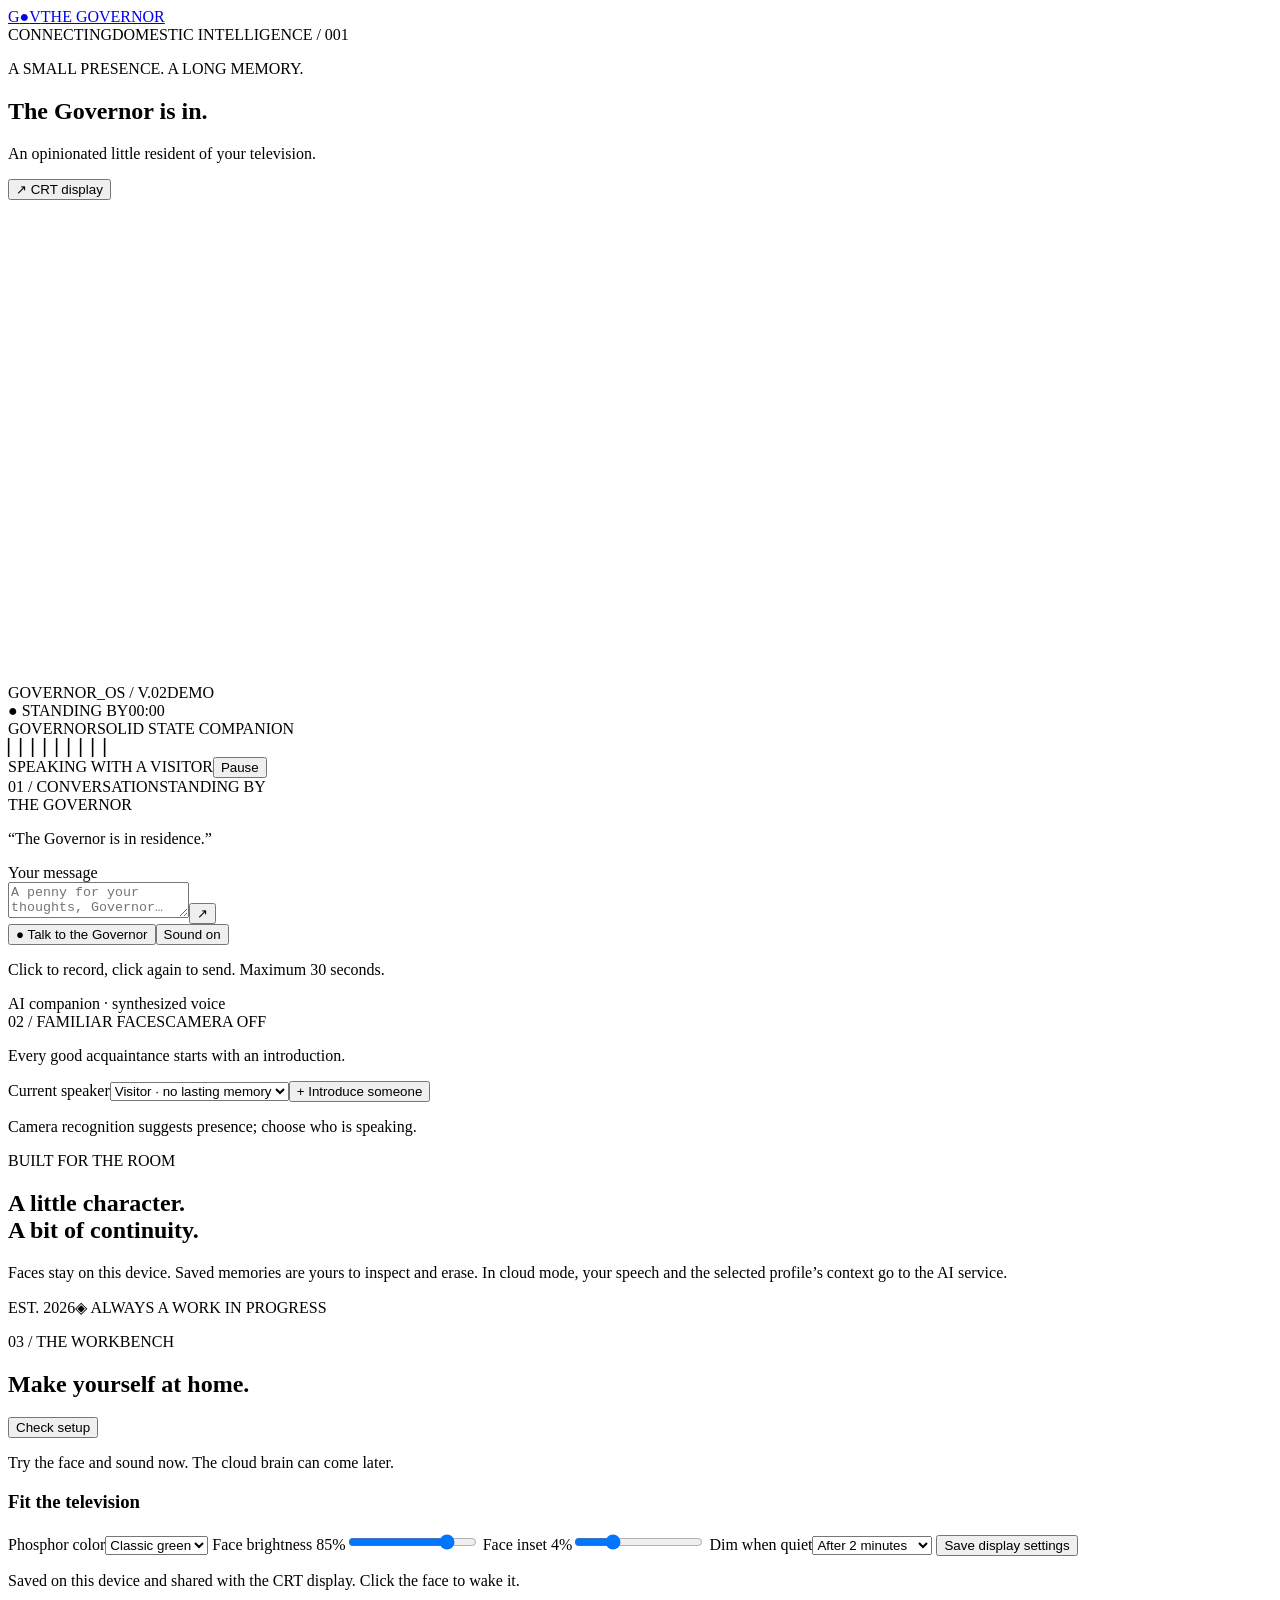
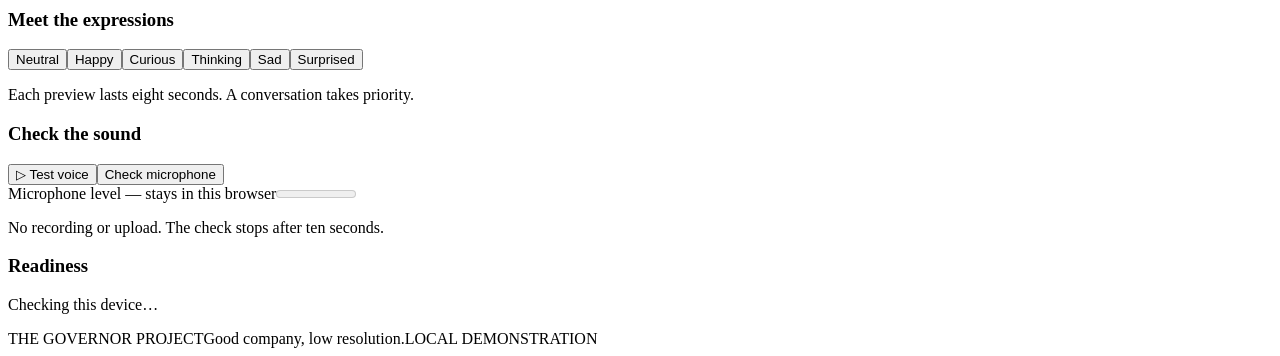
==== governor/static/index.html @ f69aa440 "Build Governor CRT companion with offline workbench and Pi setup" ====
<!doctype html>
<html lang="en">
<head><meta charset="utf-8"><meta name="viewport" content="width=device-width,initial-scale=1"><title>The Governor • Room companion</title><link rel="stylesheet" href="/static/style.css"></head>
<body>
<header><a class="wordmark" href="/">G<span class="logo-dot">●</span>V<span class="wordmark-sub">THE GOVERNOR</span></a><div class="header-right"><span id="connection" class="connection">CONNECTING</span><span class="edition">DOMESTIC INTELLIGENCE / 001</span></div></header>
<main>
<section class="intro"><div><p class="eyebrow">A SMALL PRESENCE. A LONG MEMORY.</p><h1>The Governor is in.</h1><p class="lede">An opinionated little resident of your television.</p></div><button id="fullscreen" class="quiet">↗ CRT display</button></section>
<div class="workspace">
<section class="television" aria-label="Governor animated face">
<div class="bezel"><div class="screen"><canvas tabindex="0" role="button" title="Wake the Governor display" id="face" width="640" height="480" aria-label="Animated robot face. Activate to wake display."></canvas><div class="screen-top"><span>GOVERNOR_OS <span class="dim">/ V.02</span></span><span id="mode">DEMO</span></div><div id="kiosk-caption" class="kiosk-caption" aria-live="polite"></div><div class="screen-bottom"><span id="face-state">● STANDING BY</span><span id="clock">00:00</span></div></div><div class="tv-bottom"><span class="tv-brand">GOVERNOR</span><span class="power-light"></span><span class="tv-mark">SOLID STATE COMPANION</span><div class="vents">▏▏▏▏▏▏▏▏▏</div></div></div>
<div class="under-tv"><span id="speaker-label">SPEAKING WITH A VISITOR</span><button id="pause" class="text-button">Pause</button></div>
</section>
<aside class="console"><div class="panel-heading"><span class="eyebrow">01 / CONVERSATION</span><span id="activity" class="pill">STANDING BY</span></div><div class="conversation"><span class="speaker-title">THE GOVERNOR</span><p id="caption" aria-live="polite">“The Governor is in residence.”</p><p id="transcript" class="transcript"></p></div><form id="talk-form"><label for="message">Your message</label><div class="message-box"><textarea id="message" maxlength="2000" rows="2" placeholder="A penny for your thoughts, Governor…" required></textarea><button id="send" aria-label="Send message" type="submit">↗</button></div></form><div class="voice-controls"><button id="record" class="primary">● Talk to the Governor</button><button id="sound" class="quiet" aria-pressed="true">Sound on</button></div><p id="voice-note" class="hint">Click to record, click again to send. Maximum 30 seconds.</p><div id="notice" role="status"></div><div class="console-footer"><span class="tiny-dot"></span><span>AI companion · synthesized voice</span></div></aside>
</div>
<section class="lower-grid">
<div class="memory-panel"><div class="panel-heading"><span class="eyebrow">02 / FAMILIAR FACES</span><span id="camera-status" class="subtle">CAMERA OFF</span></div><p class="section-copy">Every good acquaintance starts with an introduction.</p><div class="profile-row"><label class="sr-only" for="person">Current speaker</label><select id="person"><option value="">Visitor · no lasting memory</option></select><button id="new-person" class="quiet">+ Introduce someone</button></div><p id="presence" class="hint">Camera recognition suggests presence; choose who is speaking.</p><div id="profile-details" hidden><div class="profile-info"><span id="familiarity"></span><div><button id="enroll" class="text-button">Enroll face</button><button id="forget-face" class="text-button">Remove face</button><button id="delete-person" class="text-button danger">Forget person</button></div></div><div id="memories"></div><form id="memory-form" class="memory-form"><input id="memory-input" maxlength="500" placeholder="Something you’d like me to remember…" required aria-label="New memory"><button class="quiet" type="submit">Remember</button></form><p class="hint">You can also say “remember that…” during a conversation.</p></div></div>
<div class="about-panel"><span class="eyebrow">BUILT FOR THE ROOM</span><h2>A little character.<br>A bit of continuity.</h2><p>Faces stay on this device. Saved memories are yours to inspect and erase. In cloud mode, your speech and the selected profile’s context go to the AI service.</p><div class="about-bottom"><span>EST. 2026</span><span>◈ ALWAYS A WORK IN PROGRESS</span></div></div>
</section>
<section class="workbench" aria-label="Hardware workbench">
<div class="panel-heading"><div><p class="eyebrow">03 / THE WORKBENCH</p><h2>Make yourself at home.</h2></div><button id="refresh-setup" class="quiet">Check setup</button></div>
<p class="section-copy">Try the face and sound now. The cloud brain can come later.</p>
<div class="bench-grid">
<div><h3>Fit the television</h3><form id="display-form">
<label for="palette">Phosphor color</label><select id="palette"><option value="green">Classic green</option><option value="amber">Warm amber</option><option value="ice">Ice blue</option></select>
<label for="brightness">Face brightness <output id="brightness-value">85%</output></label><input id="brightness" type="range" min="20" max="100" value="85">
<label for="inset">Face inset <output id="inset-value">4%</output></label><input id="inset" type="range" min="0" max="15" value="4">
<label for="idle-time">Dim when quiet</label><select id="idle-time"><option value="60">After 1 minute</option><option value="120" selected>After 2 minutes</option><option value="300">After 5 minutes</option><option value="600">After 10 minutes</option></select>
<button class="quiet" type="submit">Save display settings</button></form><p class="hint">Saved on this device and shared with the CRT display. Click the face to wake it.</p></div>
<div><h3>Meet the expressions</h3><div id="expressions" class="expression-grid"><button data-emotion="neutral">Neutral</button><button data-emotion="happy">Happy</button><button data-emotion="curious">Curious</button><button data-emotion="thinking">Thinking</button><button data-emotion="sad">Sad</button><button data-emotion="surprised">Surprised</button></div><p class="hint">Each preview lasts eight seconds. A conversation takes priority.</p><h3>Check the sound</h3><div class="bench-audio"><button id="test-voice" class="quiet">▷ Test voice</button><button id="test-mic" class="quiet">Check microphone</button></div><label for="mic-level" class="hint">Microphone level — stays in this browser</label><meter id="mic-level" min="0" max="1" value="0" aria-label="Microphone level"></meter><p id="mic-note" class="hint">No recording or upload. The check stops after ten seconds.</p></div>
<div><h3>Readiness</h3><div id="setup-checks" aria-live="polite">Checking this device…</div></div>
</div><p id="bench-notice" role="status"></p>
</section>
<footer><span>THE GOVERNOR PROJECT</span><span>Good company, low resolution.</span><span id="provider-footer">LOCAL DEMONSTRATION</span></footer>
</main>
<dialog id="intro-dialog"><form id="intro-form"><span class="eyebrow">A NEW ACQUAINTANCE</span><h2>How shall I address you?</h2><input id="name" maxlength="60" placeholder="Your name" required autocomplete="off"><label class="consent"><input id="consent" type="checkbox" required> I agree to a local profile, saved facts, and a conversation count. In cloud mode my profile context is sent with my messages.</label><p class="hint">Face enrollment is a separate choice. Conversation transcripts are held only for the current session.</p><div class="dialog-buttons"><button id="cancel-intro" class="quiet" type="button">Cancel</button><button class="primary" type="submit">Make introductions</button></div></form></dialog>
<script src="/static/face.js"></script><script src="/static/app.js"></script><script src="/static/workbench.js"></script>
</body></html>
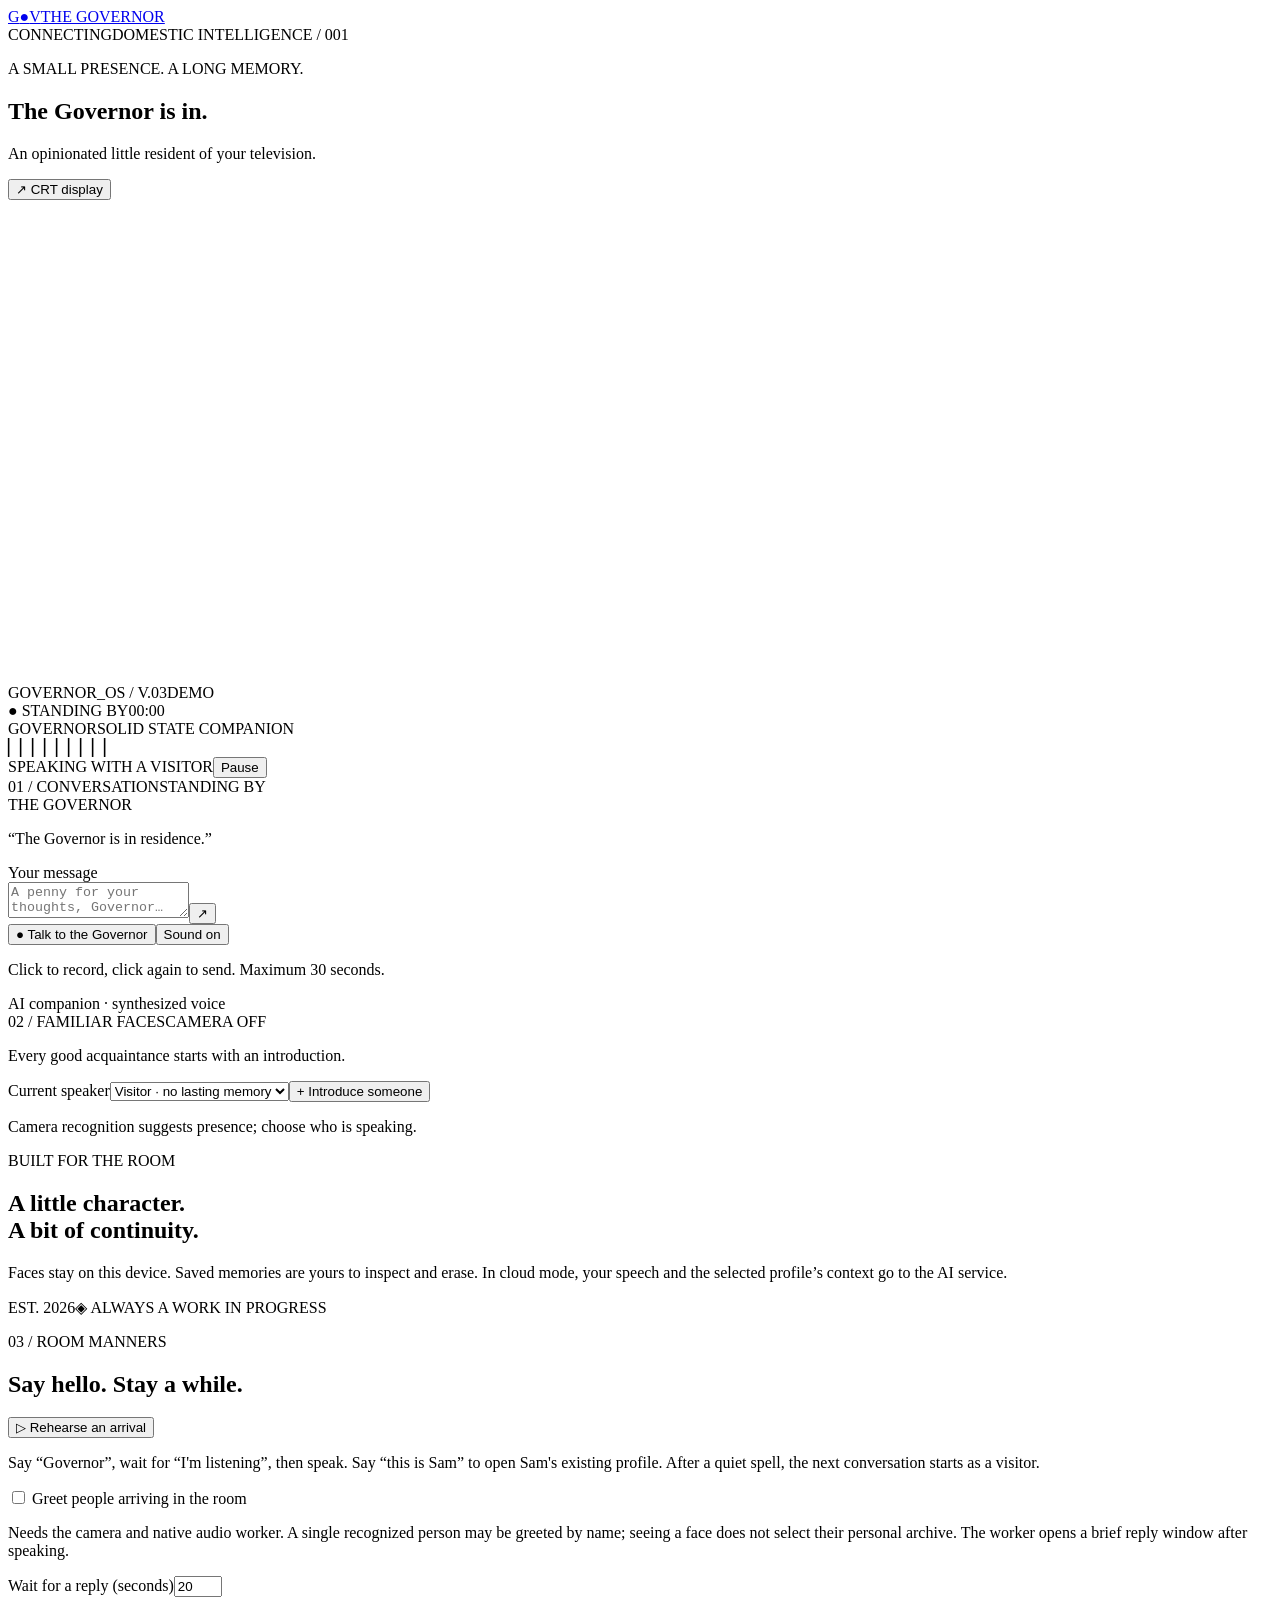
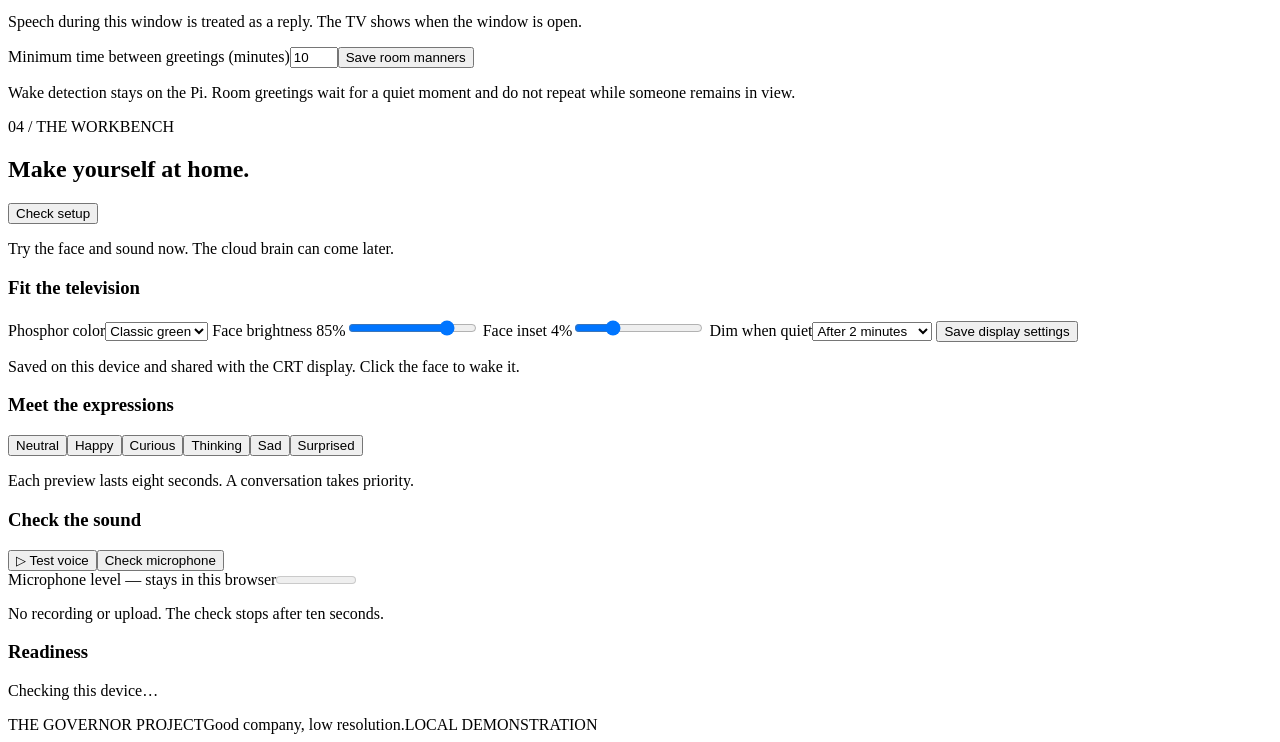
==== commit affa950f: "Add personal memory, local wake phrase, and camera greetings" ====
--- a/governor/static/index.html
+++ b/governor/static/index.html
@@ -7,17 +7,23 @@
 <section class="intro"><div><p class="eyebrow">A SMALL PRESENCE. A LONG MEMORY.</p><h1>The Governor is in.</h1><p class="lede">An opinionated little resident of your television.</p></div><button id="fullscreen" class="quiet">↗ CRT display</button></section>
 <div class="workspace">
 <section class="television" aria-label="Governor animated face">
-<div class="bezel"><div class="screen"><canvas tabindex="0" role="button" title="Wake the Governor display" id="face" width="640" height="480" aria-label="Animated robot face. Activate to wake display."></canvas><div class="screen-top"><span>GOVERNOR_OS <span class="dim">/ V.02</span></span><span id="mode">DEMO</span></div><div id="kiosk-caption" class="kiosk-caption" aria-live="polite"></div><div class="screen-bottom"><span id="face-state">● STANDING BY</span><span id="clock">00:00</span></div></div><div class="tv-bottom"><span class="tv-brand">GOVERNOR</span><span class="power-light"></span><span class="tv-mark">SOLID STATE COMPANION</span><div class="vents">▏▏▏▏▏▏▏▏▏</div></div></div>
+<div class="bezel"><div class="screen"><canvas tabindex="0" role="button" title="Wake the Governor display" id="face" width="640" height="480" aria-label="Animated robot face. Activate to wake display."></canvas><div class="screen-top"><span>GOVERNOR_OS <span class="dim">/ V.03</span></span><span id="mode">DEMO</span></div><div id="kiosk-caption" class="kiosk-caption" aria-live="polite"></div><div class="screen-bottom"><span id="face-state">● STANDING BY</span><span id="clock">00:00</span></div></div><div class="tv-bottom"><span class="tv-brand">GOVERNOR</span><span class="power-light"></span><span class="tv-mark">SOLID STATE COMPANION</span><div class="vents">▏▏▏▏▏▏▏▏▏</div></div></div>
 <div class="under-tv"><span id="speaker-label">SPEAKING WITH A VISITOR</span><button id="pause" class="text-button">Pause</button></div>
 </section>
 <aside class="console"><div class="panel-heading"><span class="eyebrow">01 / CONVERSATION</span><span id="activity" class="pill">STANDING BY</span></div><div class="conversation"><span class="speaker-title">THE GOVERNOR</span><p id="caption" aria-live="polite">“The Governor is in residence.”</p><p id="transcript" class="transcript"></p></div><form id="talk-form"><label for="message">Your message</label><div class="message-box"><textarea id="message" maxlength="2000" rows="2" placeholder="A penny for your thoughts, Governor…" required></textarea><button id="send" aria-label="Send message" type="submit">↗</button></div></form><div class="voice-controls"><button id="record" class="primary">● Talk to the Governor</button><button id="sound" class="quiet" aria-pressed="true">Sound on</button></div><p id="voice-note" class="hint">Click to record, click again to send. Maximum 30 seconds.</p><div id="notice" role="status"></div><div class="console-footer"><span class="tiny-dot"></span><span>AI companion · synthesized voice</span></div></aside>
 </div>
 <section class="lower-grid">
-<div class="memory-panel"><div class="panel-heading"><span class="eyebrow">02 / FAMILIAR FACES</span><span id="camera-status" class="subtle">CAMERA OFF</span></div><p class="section-copy">Every good acquaintance starts with an introduction.</p><div class="profile-row"><label class="sr-only" for="person">Current speaker</label><select id="person"><option value="">Visitor · no lasting memory</option></select><button id="new-person" class="quiet">+ Introduce someone</button></div><p id="presence" class="hint">Camera recognition suggests presence; choose who is speaking.</p><div id="profile-details" hidden><div class="profile-info"><span id="familiarity"></span><div><button id="enroll" class="text-button">Enroll face</button><button id="forget-face" class="text-button">Remove face</button><button id="delete-person" class="text-button danger">Forget person</button></div></div><div id="memories"></div><form id="memory-form" class="memory-form"><input id="memory-input" maxlength="500" placeholder="Something you’d like me to remember…" required aria-label="New memory"><button class="quiet" type="submit">Remember</button></form><p class="hint">You can also say “remember that…” during a conversation.</p></div></div>
+<div class="memory-panel"><div class="panel-heading"><span class="eyebrow">02 / FAMILIAR FACES</span><span id="camera-status" class="subtle">CAMERA OFF</span></div><p class="section-copy">Every good acquaintance starts with an introduction.</p><div class="profile-row"><label class="sr-only" for="person">Current speaker</label><select id="person"><option value="">Visitor · no lasting memory</option></select><button id="new-person" class="quiet">+ Introduce someone</button></div><p id="presence" class="hint">Camera recognition suggests presence; choose who is speaking.</p><div id="profile-details" hidden><div class="profile-info"><span id="familiarity"></span><div><button id="enroll" class="text-button">Enroll face</button><button id="forget-face" class="text-button">Remove face</button><button id="delete-person" class="text-button danger">Forget person</button></div></div><label class="consent"><input id="auto-memory" type="checkbox"> Remember useful details and conversation summaries automatically</label><p class="hint">Only for this confirmed speaker. Saved on the Pi; relevant notes go to the selected AI provider. Automatic notes can be mistaken—review or edit them below. In demo mode try “I like jazz” or “I am working on a robot”.</p><div id="memories"></div><button id="erase-memories" class="text-button danger">Erase all memories and turn off automatic saving</button><form id="memory-form" class="memory-form"><input id="memory-input" maxlength="500" placeholder="Something you’d like me to remember…" required aria-label="New memory"><button class="quiet" type="submit">Remember</button></form><p class="hint">You can also say “remember that…” during a conversation.</p></div></div>
 <div class="about-panel"><span class="eyebrow">BUILT FOR THE ROOM</span><h2>A little character.<br>A bit of continuity.</h2><p>Faces stay on this device. Saved memories are yours to inspect and erase. In cloud mode, your speech and the selected profile’s context go to the AI service.</p><div class="about-bottom"><span>EST. 2026</span><span>◈ ALWAYS A WORK IN PROGRESS</span></div></div>
 </section>
+<section class="workbench" aria-label="Room interaction">
+<div class="panel-heading"><div><p class="eyebrow">03 / ROOM MANNERS</p><h2>Say hello. Stay a while.</h2></div><button id="rehearse-greeting" class="quiet">▷ Rehearse an arrival</button></div>
+<p class="section-copy">Say “Governor”, wait for “I'm listening”, then speak. Say “this is Sam” to open Sam's existing profile. After a quiet spell, the next conversation starts as a visitor.</p>
+<form id="interaction-form" class="bench-grid"><div><label class="consent"><input id="room-greetings" type="checkbox"> Greet people arriving in the room</label><p class="hint">Needs the camera and native audio worker. A single recognized person may be greeted by name; seeing a face does not select their personal archive. The worker opens a brief reply window after speaking.</p></div><div><label for="followup-seconds">Wait for a reply (seconds)</label><input id="followup-seconds" type="number" min="5" max="60" value="20"><p class="hint">Speech during this window is treated as a reply. The TV shows when the window is open.</p></div><div><label for="greeting-cooldown">Minimum time between greetings (minutes)</label><input id="greeting-cooldown" type="number" min="1" max="60" value="10"><button class="quiet" type="submit">Save room manners</button></div></form>
+<p id="room-note" class="hint">Wake detection stays on the Pi. Room greetings wait for a quiet moment and do not repeat while someone remains in view.</p>
+</section>
 <section class="workbench" aria-label="Hardware workbench">
-<div class="panel-heading"><div><p class="eyebrow">03 / THE WORKBENCH</p><h2>Make yourself at home.</h2></div><button id="refresh-setup" class="quiet">Check setup</button></div>
+<div class="panel-heading"><div><p class="eyebrow">04 / THE WORKBENCH</p><h2>Make yourself at home.</h2></div><button id="refresh-setup" class="quiet">Check setup</button></div>
 <p class="section-copy">Try the face and sound now. The cloud brain can come later.</p>
 <div class="bench-grid">
 <div><h3>Fit the television</h3><form id="display-form">
@@ -33,5 +39,5 @@
 <footer><span>THE GOVERNOR PROJECT</span><span>Good company, low resolution.</span><span id="provider-footer">LOCAL DEMONSTRATION</span></footer>
 </main>
 <dialog id="intro-dialog"><form id="intro-form"><span class="eyebrow">A NEW ACQUAINTANCE</span><h2>How shall I address you?</h2><input id="name" maxlength="60" placeholder="Your name" required autocomplete="off"><label class="consent"><input id="consent" type="checkbox" required> I agree to a local profile, saved facts, and a conversation count. In cloud mode my profile context is sent with my messages.</label><p class="hint">Face enrollment is a separate choice. Conversation transcripts are held only for the current session.</p><div class="dialog-buttons"><button id="cancel-intro" class="quiet" type="button">Cancel</button><button class="primary" type="submit">Make introductions</button></div></form></dialog>
-<script src="/static/face.js"></script><script src="/static/app.js"></script><script src="/static/workbench.js"></script>
+<script src="/static/face.js"></script><script src="/static/app.js"></script><script src="/static/workbench.js"></script><script src="/static/room.js"></script>
 </body></html>
